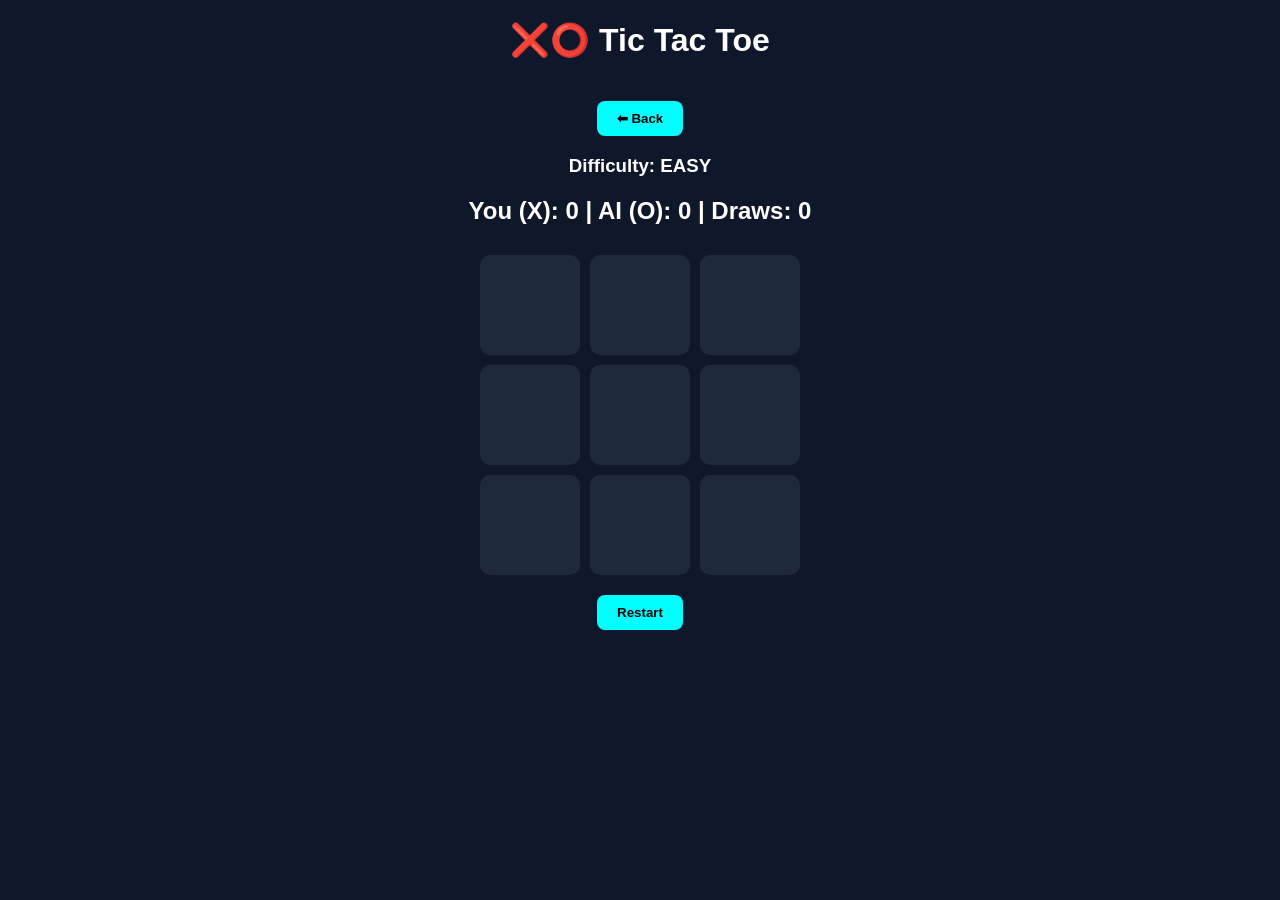
==== tic-tac-toe/ttt.html @ 69b8e34a "Final version: AI games with UI, difficulty" ====
<!DOCTYPE html>
<html>
<head>
  <title>Tic Tac Toe AI</title>
  <link rel="stylesheet" href="ttt.css">
</head>
<body>

<h1>❌⭕ Tic Tac Toe</h1>

<button onclick="goBack()">⬅ Back</button>

<h3 id="difficultyLabel"></h3>

<h2 id="scoreboard">
  You (X): 0 | AI (O): 0 | Draws: 0
</h2>

<div id="board"></div>

<button onclick="restartGame()">Restart</button>

<!-- 🔊 Sounds -->
<audio id="clickSound" src="../assets/click.mp3"></audio>
<audio id="winSound" src="../assets/win.mp3"></audio>

<script src="ttt.js"></script>
</body>
</html>
---- tic-tac-toe/ttt.css ----
body {
    font-family: Arial;
    text-align: center;
    background: #0f172a;
    color: white;
}

#board {
    display: grid;
    grid-template-columns: repeat(3, 100px);
    gap: 10px;
    justify-content: center;
    margin-top: 30px;
}

.cell {
    width: 100px;
    height: 100px;
    background: #1e293b;
    display: flex;
    align-items: center;
    justify-content: center;
    font-size: 2rem;
    cursor: pointer;
    border-radius: 10px;
}

.cell:hover {
    background: #334155;
}

button {
    margin-top: 20px;
    padding: 10px 20px;
    border: none;
    background: cyan;
    color: black;
    font-weight: bold;
    cursor: pointer;
    border-radius: 8px;
}
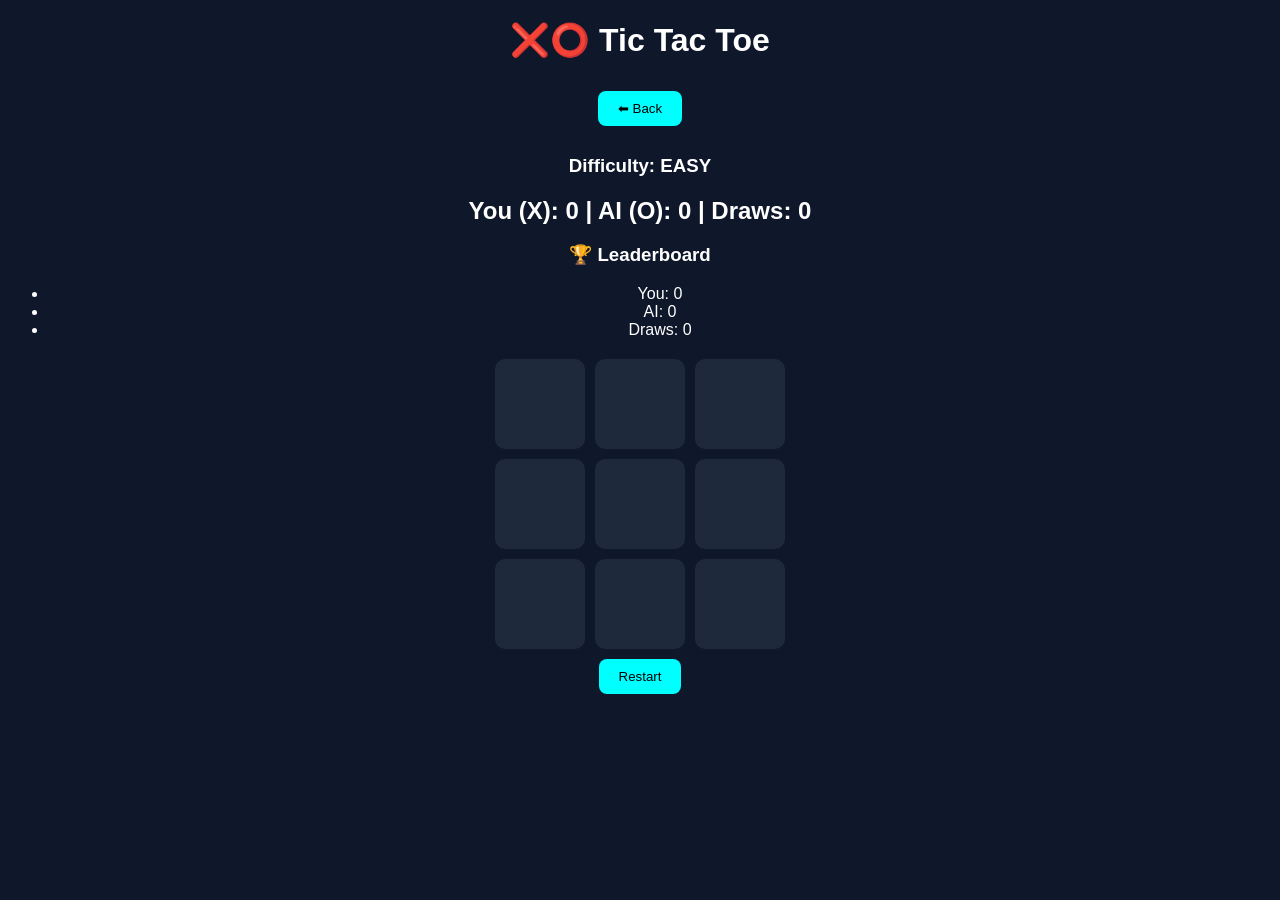
==== commit f6ce5bbf: "Removed node_modules and unnecessary files" ====
--- a/tic-tac-toe/ttt.html
+++ b/tic-tac-toe/ttt.html
@@ -3,6 +3,8 @@
 <head>
   <title>Tic Tac Toe AI</title>
   <link rel="stylesheet" href="ttt.css">
+
+  <meta name="viewport" content="width=device-width, initial-scale=1.0">
 </head>
 <body>
 
@@ -16,11 +18,14 @@
   You (X): 0 | AI (O): 0 | Draws: 0
 </h2>
 
+<!-- 🏆 Leaderboard -->
+<h3>🏆 Leaderboard</h3>
+<ul id="leaderboard"></ul>
+
 <div id="board"></div>
 
 <button onclick="restartGame()">Restart</button>
 
-<!-- 🔊 Sounds -->
 <audio id="clickSound" src="../assets/click.mp3"></audio>
 <audio id="winSound" src="../assets/win.mp3"></audio>
 
--- a/tic-tac-toe/ttt.css
+++ b/tic-tac-toe/ttt.css
@@ -7,15 +7,15 @@
 
 #board {
     display: grid;
-    grid-template-columns: repeat(3, 100px);
+    grid-template-columns: repeat(3, 90px);
     gap: 10px;
     justify-content: center;
-    margin-top: 30px;
+    margin-top: 20px;
 }
 
 .cell {
-    width: 100px;
-    height: 100px;
+    width: 90px;
+    height: 90px;
     background: #1e293b;
     display: flex;
     align-items: center;
@@ -25,17 +25,23 @@
     border-radius: 10px;
 }
 
-.cell:hover {
-    background: #334155;
+button {
+    margin: 10px;
+    padding: 10px 20px;
+    background: cyan;
+    border: none;
+    border-radius: 8px;
 }
 
-button {
-    margin-top: 20px;
-    padding: 10px 20px;
-    border: none;
-    background: cyan;
-    color: black;
-    font-weight: bold;
-    cursor: pointer;
-    border-radius: 8px;
+/* 📱 MOBILE */
+@media (max-width: 600px) {
+    #board {
+        grid-template-columns: repeat(3, 70px);
+    }
+
+    .cell {
+        width: 70px;
+        height: 70px;
+        font-size: 1.5rem;
+    }
 }
